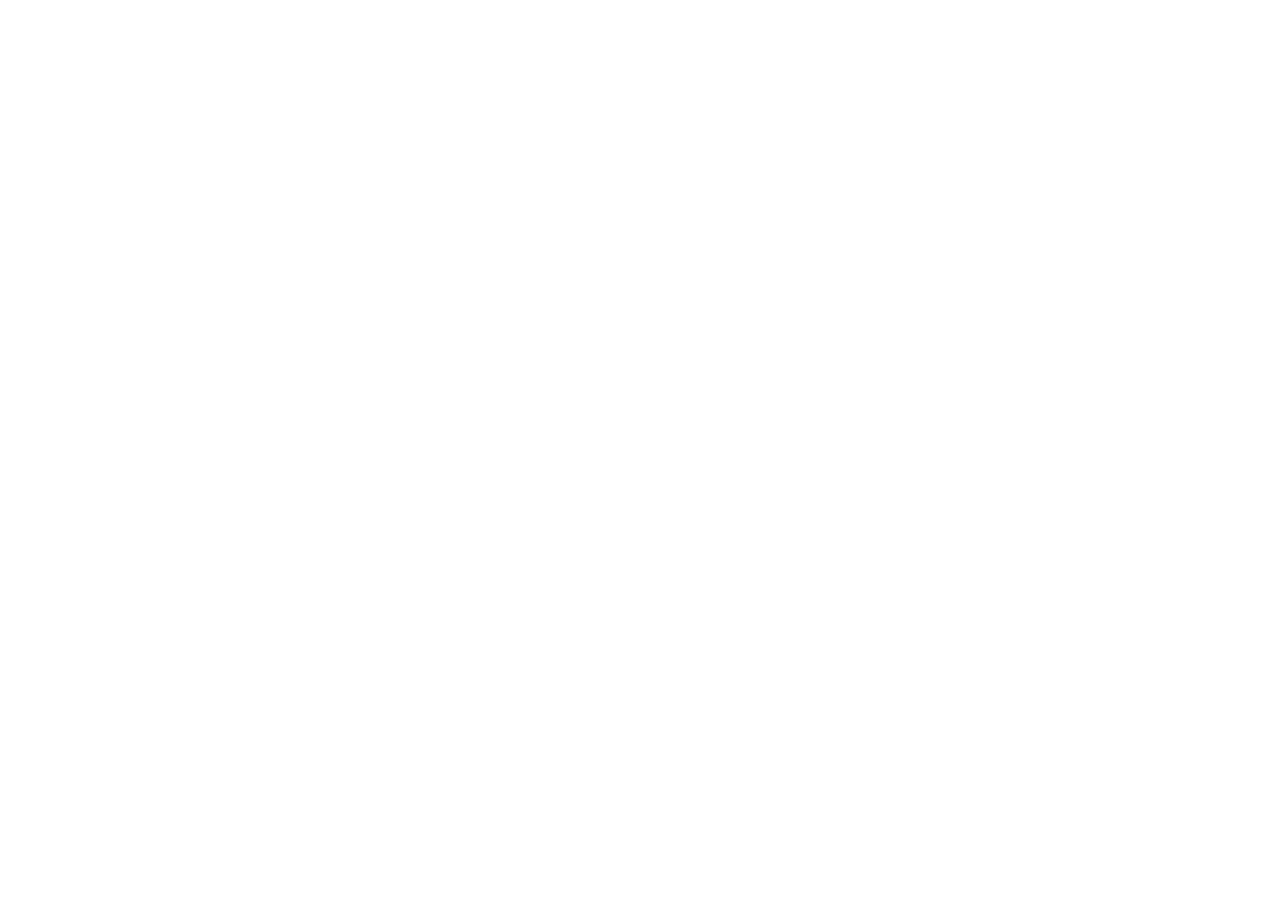
==== login.html @ 6aaf88d2 "html formulario" ====
<!DOCTYPE html>
<html lang="en">
<head>
    <meta charset="UTF-8">
    <meta http-equiv="X-UA-Compatible" content="IE=edge">
    <meta name="viewport" content="width=device-width, initial-scale=1.0">
    <title>Document</title>
</head>
<body>
    
</body>
</html>
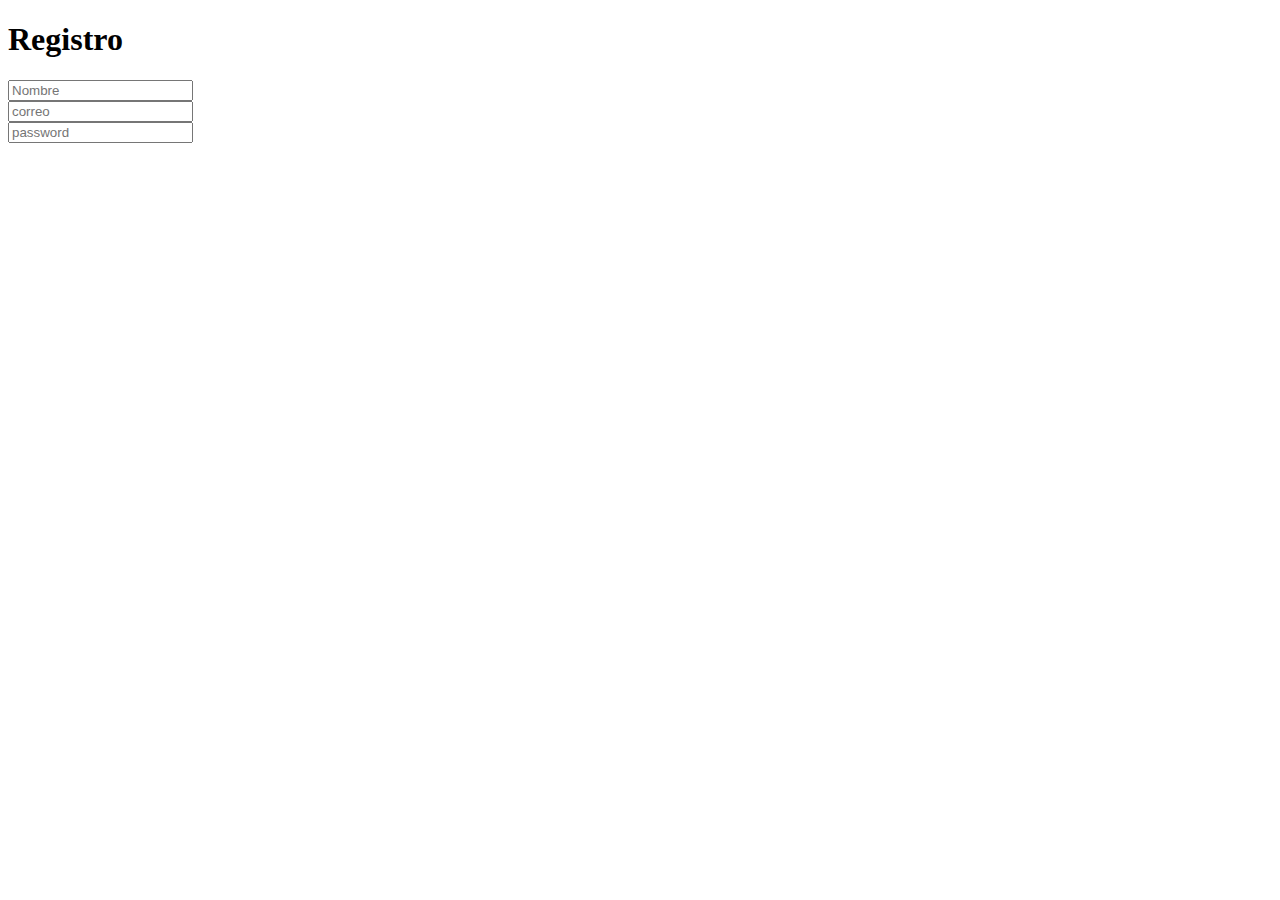
==== commit 1938c525: "Login" ====
--- a/login.html
+++ b/login.html
@@ -5,8 +5,41 @@
     <meta http-equiv="X-UA-Compatible" content="IE=edge">
     <meta name="viewport" content="width=device-width, initial-scale=1.0">
     <title>Document</title>
+    <link rel="stylesheet" href="./css/login.css">
+    <link rel="stylesheet" href="https://cdnjs.cloudflare.com/ajax/libs/font-awesome/6.4.0/css/all.min.css" integrity="sha512-iecdLmaskl7CVkqkXNQ/ZH/XLlvWZOJyj7Yy7tcenmpD1ypASozpmT/E0iPtmFIB46ZmdtAc9eNBvH0H/ZpiBw==" crossorigin="anonymous" referrerpolicy="no-referrer" />
 </head>
 <body>
     
+    <div class="container">
+
+        <div class="form_content">
+            <h1 id="title"> Registro</h1>
+
+            <form>
+
+                <div class="input_group">
+
+                    <div class="input_field">
+                        <i class="fa-solid fa fa-user"></i>
+                        <input type="text" placeholder="Nombre">
+                    </div> 
+
+                    <div class="input_field">
+                        <i class="fa-solid fa fa-envelope"></i>
+                        <input type="email" placeholder="correo">
+                    </div> 
+
+                    <div class="input_field">
+                        <i class="fa-solid fa fa-lock"></i>
+                        <input type="password" placeholder="password">
+                    </div> 
+
+                </div>
+
+            </form>
+
+        </div>
+    </div>
+
 </body>
 </html>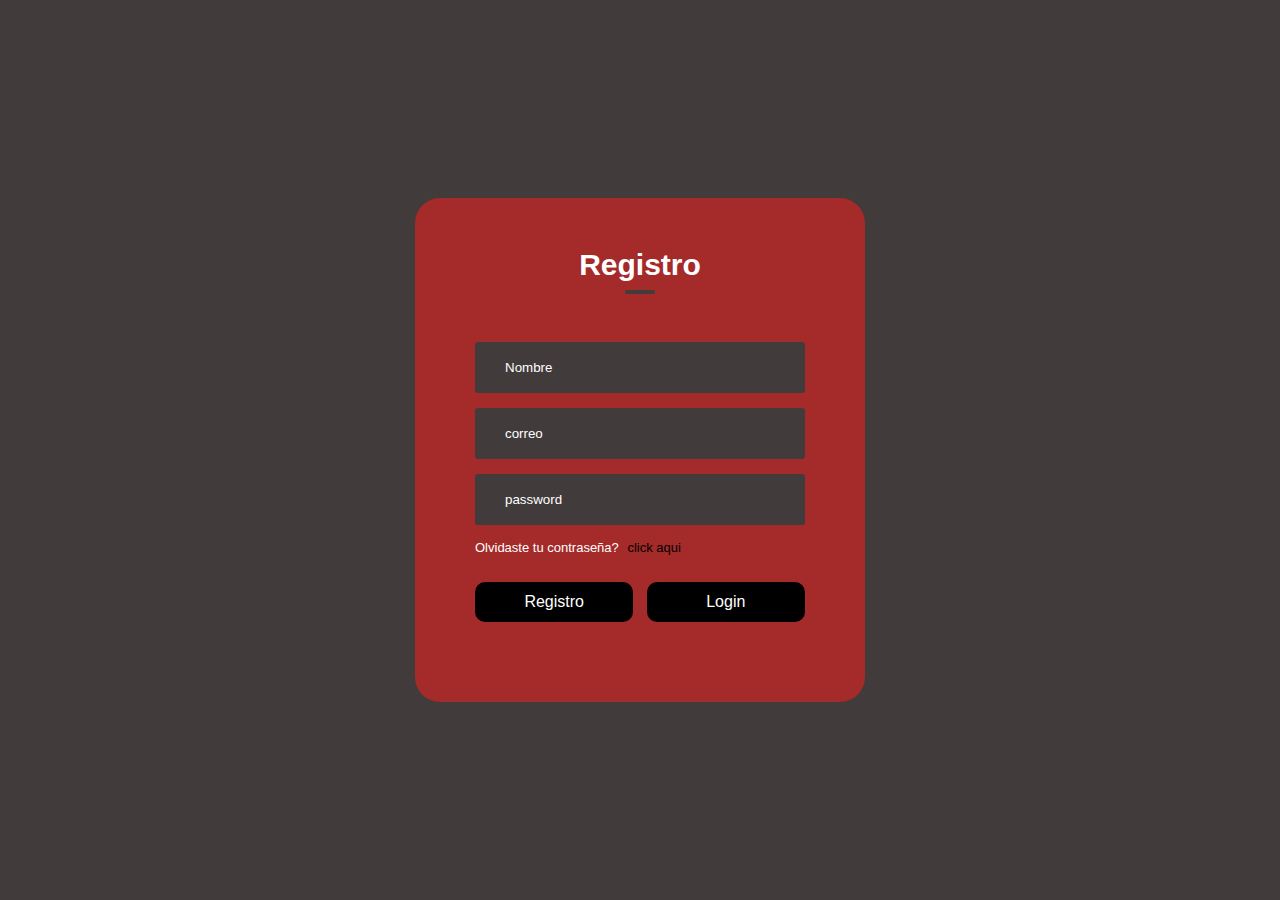
==== commit 6455c234: "Login stlyle" ====
--- a/login.html
+++ b/login.html
@@ -19,7 +19,7 @@
 
                 <div class="input_group">
 
-                    <div class="input_field">
+                    <div class="input_field" id="nameInput">
                         <i class="fa-solid fa fa-user"></i>
                         <input type="text" placeholder="Nombre">
                     </div> 
@@ -34,6 +34,13 @@
                         <input type="password" placeholder="password">
                     </div> 
 
+                    <p>Olvidaste tu contraseña? <a href="#">click aqui</a> </p>
+
+                </div>
+                
+                <div class="btn_field">
+                    <button id="signUp" type="button">Registro</button>
+                    <button id="SignIn" type="button" class="disable"> Login</button>
                 </div>
 
             </form>
@@ -41,5 +48,7 @@
         </div>
     </div>
 
+    <script src="./js/login.js"></script>
+
 </body>
 </html>--- a/css/login.css
+++ b/css/login.css
@@ -0,0 +1,112 @@
+* {
+    margin: 0;
+    padding: 0;
+    font-family: Arial, Helvetica, sans-serif;
+    box-sizing: border-box;
+    text-decoration: none;
+}
+
+.container {
+    width: 100%;
+    height: 100vh;
+    background-color: rgb(66, 59, 59);
+    display: flex;
+    align-items: center;
+    justify-content: center;
+}
+
+.form_content {
+    width: 100%;
+    max-width: 450px;
+    background-color: brown;
+    padding: 50px 60px 70px;
+    text-align: center;
+    border-radius: 25px;
+}
+
+.form_content h1 {
+    font-size: 30px;
+    margin-bottom: 60px;
+    color: rgb(255, 255, 255);
+    position: relative;
+}
+
+.form_content h1::after {
+    content: '';
+    width: 30px;
+    height: 4px;
+    border-radius: 3px;
+    background:  rgb(66, 59, 59);
+    position: absolute;
+    bottom: -12px ;
+    left: 50%;
+    transform: translateX(-50%);
+}
+
+.input_field {
+    background-color: rgb(66, 59, 59);
+    margin: 15px 0;
+    border-radius: 3px;
+    display: flex;
+    align-items: center;
+    transition: max-height 05s;
+    overflow: hidden;
+}
+
+input {
+    width: 100%;
+    background: transparent;
+    border: 0;
+    outline: none;
+    padding: 18px 15px;
+    color: #ffffff;
+}
+
+input::placeholder{
+    color: #ffffff;
+}
+
+.input_field i {
+    margin-left: 15px;
+    color: rgb(0, 0, 0);
+}
+
+form p{
+    color: #ffffff;
+    text-align: left;
+    font-size: 13px;
+}
+
+form p a{
+    color: #000000;
+    margin-left: 5px;
+}
+
+.btn_field{
+    width: 100%;
+    display: flex;
+    justify-content: space-between;
+    padding: 10px 0; 
+}
+
+.btn_field button {
+    flex-basis: 48%;
+    font-size: 16px;
+    background-color: #000000;
+    color: #ffffff;
+    height: 40px;
+    border-radius: 10px;
+    border: 0;
+    outline: 0;
+    cursor: pointer;
+    transition: background 1s;
+}
+
+.input_group {
+    height: 230px;
+}
+
+.btn_field button.disable {
+    background: rgb(0, 0, 0);
+    color: #ffffff;
+}